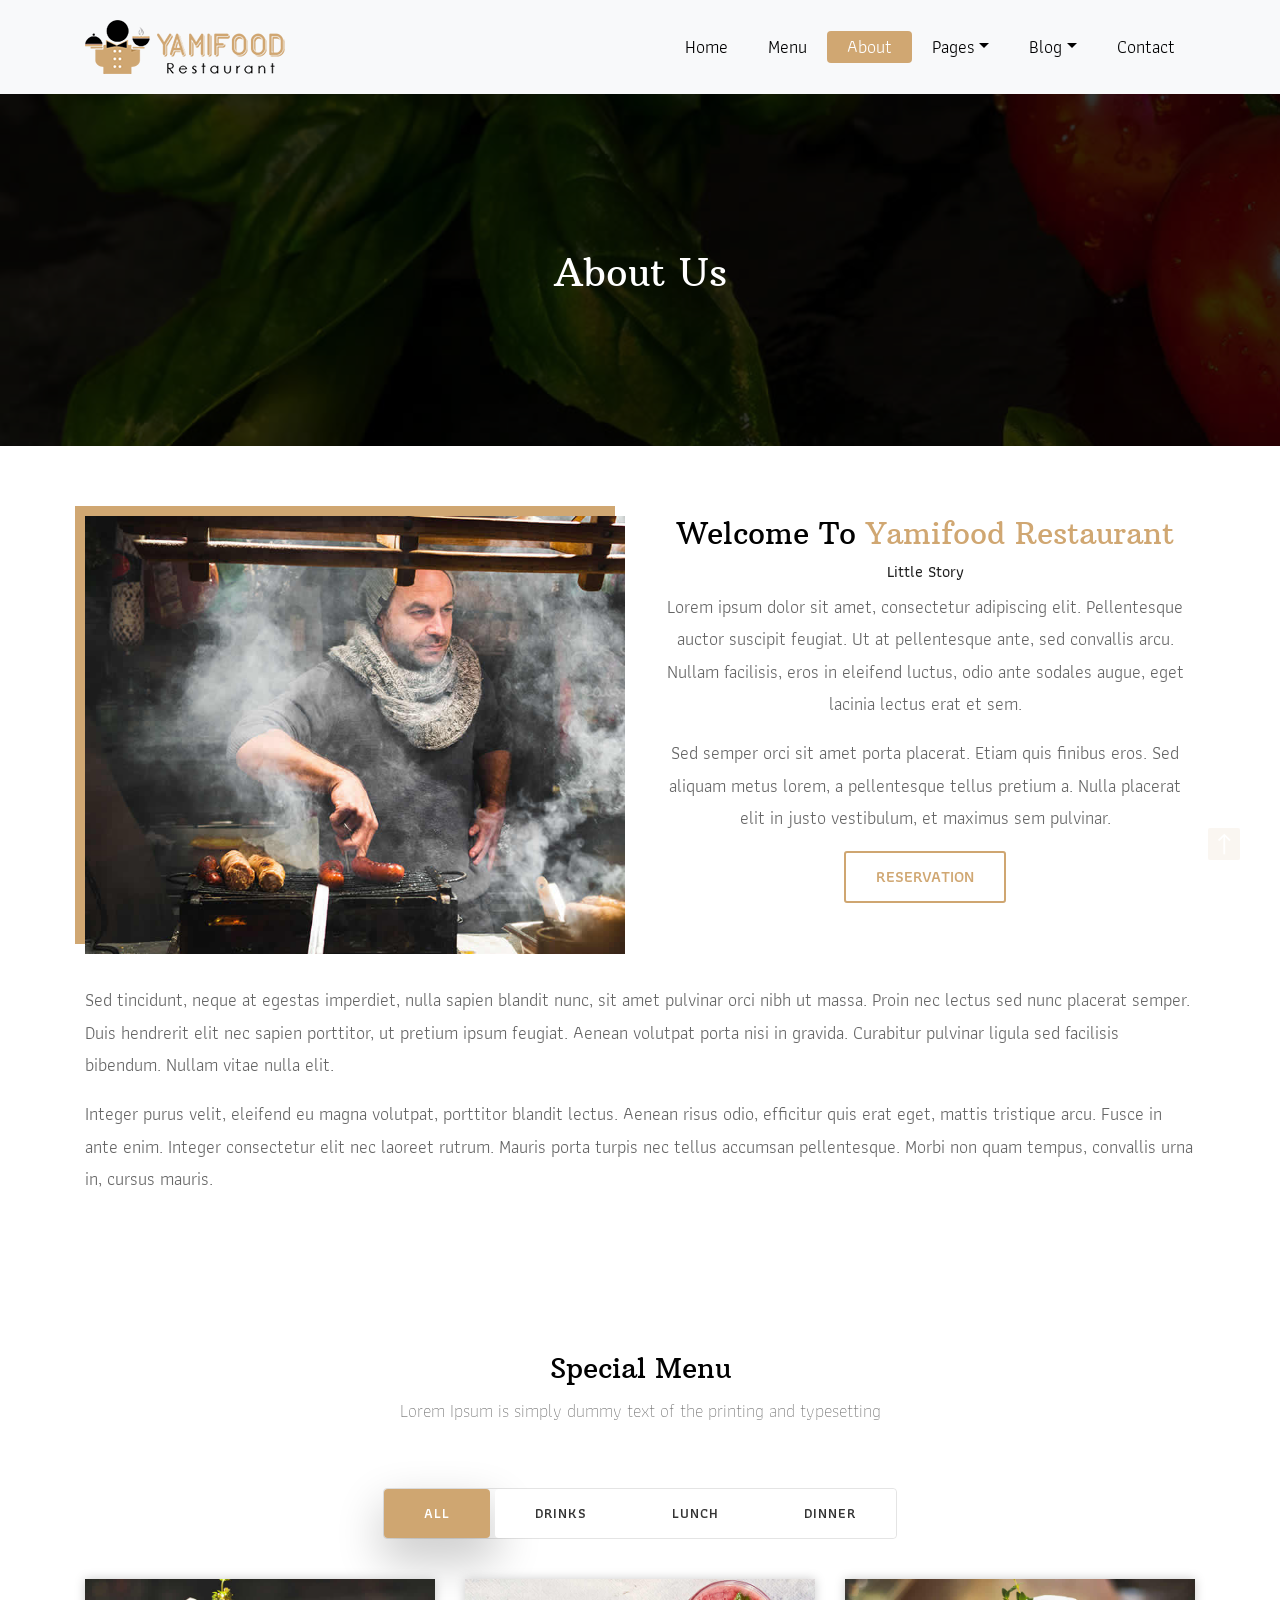
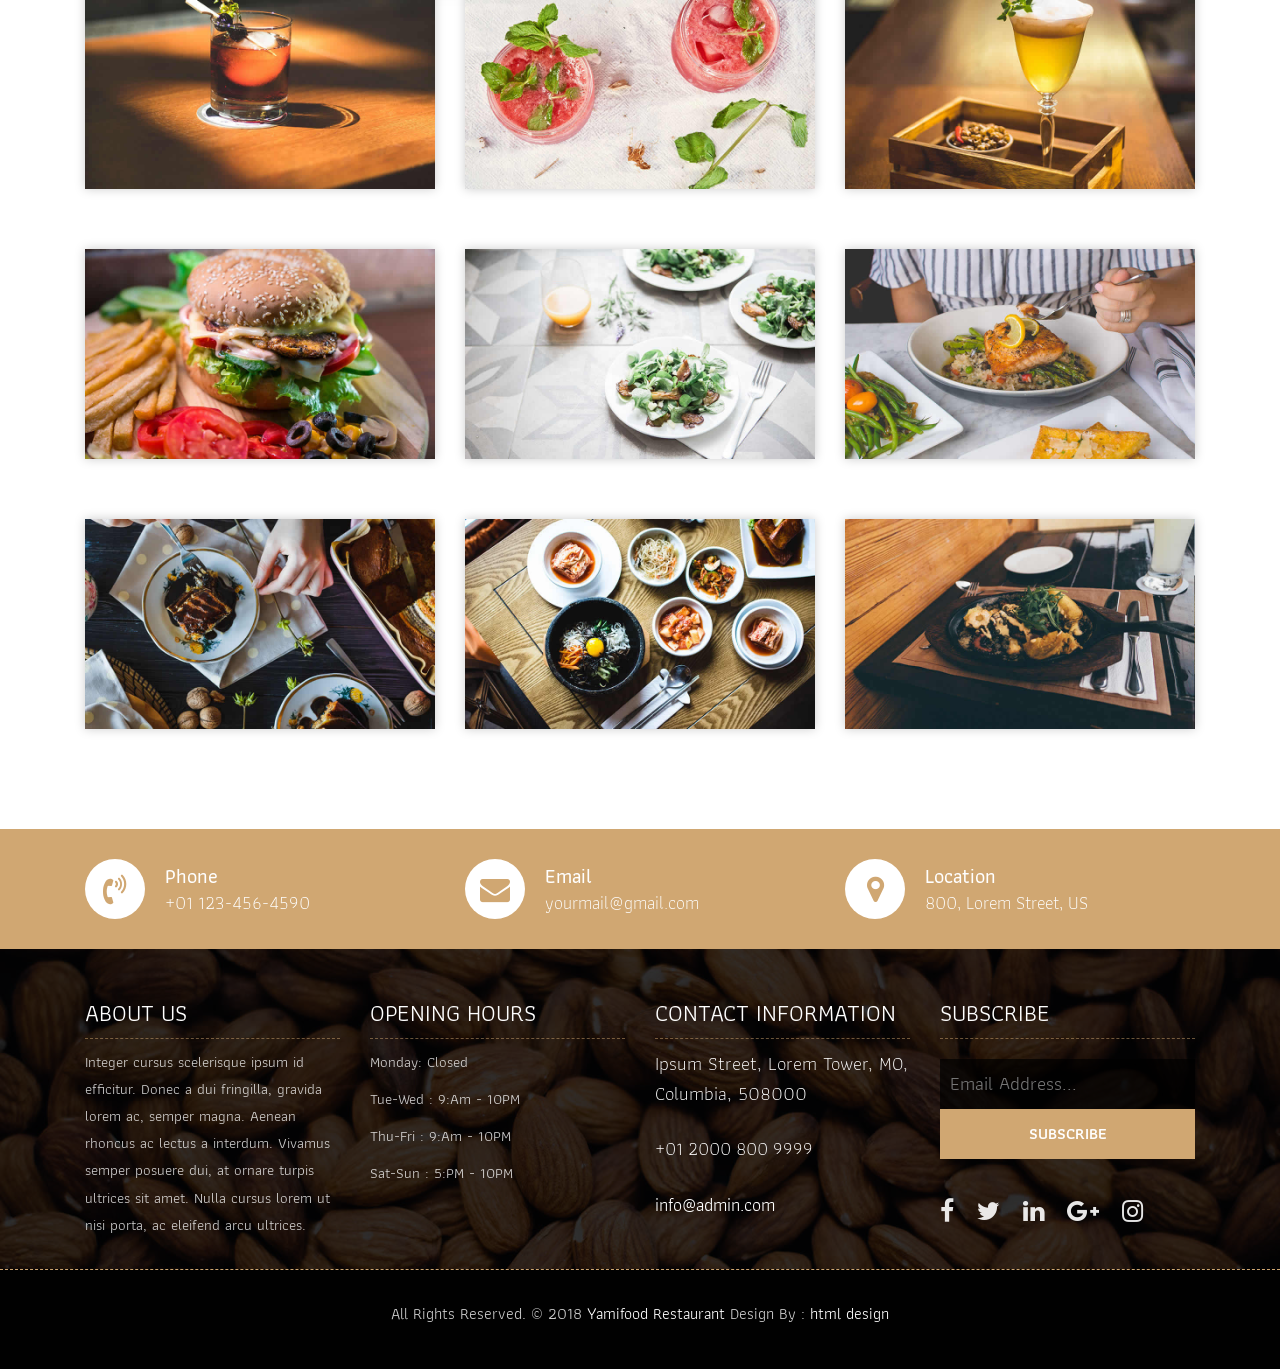
==== about.html @ eaf652ba "first commit" ====
<!DOCTYPE html>
<html lang="en"><!-- Basic -->
<head>
	<meta charset="utf-8">
    <meta http-equiv="X-UA-Compatible" content="IE=edge">   
   
    <!-- Mobile Metas -->
    <meta name="viewport" content="width=device-width, initial-scale=1">
 
     <!-- Site Metas -->
    <title>Yamifood Restaurant - Responsive HTML5 Template</title>  
    <meta name="keywords" content="">
    <meta name="description" content="">
    <meta name="author" content="">

    <!-- Site Icons -->
    <link rel="shortcut icon" href="images/favicon.ico" type="image/x-icon">
    <link rel="apple-touch-icon" href="images/apple-touch-icon.png">

    <!-- Bootstrap CSS -->
    <link rel="stylesheet" href="css/bootstrap.min.css">    
	<!-- Site CSS -->
    <link rel="stylesheet" href="css/style.css">    
    <!-- Responsive CSS -->
    <link rel="stylesheet" href="css/responsive.css">
    <!-- Custom CSS -->
    <link rel="stylesheet" href="css/custom.css">

    <!--[if lt IE 9]>
      <script src="https://oss.maxcdn.com/libs/html5shiv/3.7.0/html5shiv.js"></script>
      <script src="https://oss.maxcdn.com/libs/respond.js/1.4.2/respond.min.js"></script>
    <![endif]-->

</head>

<body>
	<!-- Start header -->
	<header class="top-navbar">
		<nav class="navbar navbar-expand-lg navbar-light bg-light">
			<div class="container">
				<a class="navbar-brand" href="index.html">
					<img src="images/logo.png" alt="" />
				</a>
				<button class="navbar-toggler" type="button" data-toggle="collapse" data-target="#navbars-rs-food" aria-controls="navbars-rs-food" aria-expanded="false" aria-label="Toggle navigation">
				  <span class="navbar-toggler-icon"></span>
				</button>
				<div class="collapse navbar-collapse" id="navbars-rs-food">
					<ul class="navbar-nav ml-auto">
						<li class="nav-item"><a class="nav-link" href="index.html">Home</a></li>
						<li class="nav-item"><a class="nav-link" href="menu.html">Menu</a></li>
						<li class="nav-item active"><a class="nav-link" href="about.html">About</a></li>
						<li class="nav-item dropdown">
							<a class="nav-link dropdown-toggle" href="#" id="dropdown-a" data-toggle="dropdown">Pages</a>
							<div class="dropdown-menu" aria-labelledby="dropdown-a">
								<a class="dropdown-item" href="reservation.html">Reservation</a>
								<a class="dropdown-item" href="stuff.html">Stuff</a>
								<a class="dropdown-item" href="gallery.html">Gallery</a>
							</div>
						</li>
						<li class="nav-item dropdown">
							<a class="nav-link dropdown-toggle" href="#" id="dropdown-a" data-toggle="dropdown">Blog</a>
							<div class="dropdown-menu" aria-labelledby="dropdown-a">
								<a class="dropdown-item" href="blog.html">blog</a>
								<a class="dropdown-item" href="blog-details.html">blog Single</a>
							</div>
						</li>
						<li class="nav-item"><a class="nav-link" href="contact.html">Contact</a></li>
					</ul>
				</div>
			</div>
		</nav>
	</header>
	<!-- End header -->
	
	<!-- Start header -->
	<div class="all-page-title page-breadcrumb">
		<div class="container text-center">
			<div class="row">
				<div class="col-lg-12">
					<h1>About Us</h1>
				</div>
			</div>
		</div>
	</div>
	<!-- End header -->
	
	<!-- Start About -->
	<div class="about-section-box">
		<div class="container">
			<div class="row">
				<div class="col-lg-6 col-md-6">
					<img src="images/about-img.jpg" alt="" class="img-fluid">
				</div>
				<div class="col-lg-6 col-md-6 text-center">
					<div class="inner-column">
						<h1>Welcome To <span>Yamifood Restaurant</span></h1>
						<h4>Little Story</h4>
						<p>Lorem ipsum dolor sit amet, consectetur adipiscing elit. Pellentesque auctor suscipit feugiat. Ut at pellentesque ante, sed convallis arcu. Nullam facilisis, eros in eleifend luctus, odio ante sodales augue, eget lacinia lectus erat et sem. </p>
						<p>Sed semper orci sit amet porta placerat. Etiam quis finibus eros. Sed aliquam metus lorem, a pellentesque tellus pretium a. Nulla placerat elit in justo vestibulum, et maximus sem pulvinar.</p>
						<a class="btn btn-lg btn-circle btn-outline-new-white" href="#">Reservation</a>
					</div>
				</div>
				<div class="col-md-12">
					<div class="inner-pt">
						<p>Sed tincidunt, neque at egestas imperdiet, nulla sapien blandit nunc, sit amet pulvinar orci nibh ut massa. Proin nec lectus sed nunc placerat semper. Duis hendrerit elit nec sapien porttitor, ut pretium ipsum feugiat. Aenean volutpat porta nisi in gravida. Curabitur pulvinar ligula sed facilisis bibendum. Nullam vitae nulla elit. </p>
						<p>Integer purus velit, eleifend eu magna volutpat, porttitor blandit lectus. Aenean risus odio, efficitur quis erat eget, mattis tristique arcu. Fusce in ante enim. Integer consectetur elit nec laoreet rutrum. Mauris porta turpis nec tellus accumsan pellentesque. Morbi non quam tempus, convallis urna in, cursus mauris. </p>
					</div>
				</div>
			</div>
		</div>
	</div>
	<!-- End About -->
	
	<!-- Start Menu -->
	<div class="menu-box">
		<div class="container">
			<div class="row">
				<div class="col-lg-12">
					<div class="heading-title text-center">
						<h2>Special Menu</h2>
						<p>Lorem Ipsum is simply dummy text of the printing and typesetting</p>
					</div>
				</div>
			</div>
			<div class="row">
				<div class="col-lg-12">
					<div class="special-menu text-center">
						<div class="button-group filter-button-group">
							<button class="active" data-filter="*">All</button>
							<button data-filter=".drinks">Drinks</button>
							<button data-filter=".lunch">Lunch</button>
							<button data-filter=".dinner">Dinner</button>
						</div>
					</div>
				</div>
			</div>
				
			<div class="row special-list">
				<div class="col-lg-4 col-md-6 special-grid drinks">
					<div class="gallery-single fix">
						<img src="images/img-01.jpg" class="img-fluid" alt="Image">
						<div class="why-text">
							<h4>Special Drinks 1</h4>
							<p>Sed id magna vitae eros sagittis euismod.</p>
							<h5> $7.79</h5>
						</div>
					</div>
				</div>
				
				<div class="col-lg-4 col-md-6 special-grid drinks">
					<div class="gallery-single fix">
						<img src="images/img-02.jpg" class="img-fluid" alt="Image">
						<div class="why-text">
							<h4>Special Drinks 2</h4>
							<p>Sed id magna vitae eros sagittis euismod.</p>
							<h5> $9.79</h5>
						</div>
					</div>
				</div>
				
				<div class="col-lg-4 col-md-6 special-grid drinks">
					<div class="gallery-single fix">
						<img src="images/img-03.jpg" class="img-fluid" alt="Image">
						<div class="why-text">
							<h4>Special Drinks 3</h4>
							<p>Sed id magna vitae eros sagittis euismod.</p>
							<h5> $10.79</h5>
						</div>
					</div>
				</div>
				
				<div class="col-lg-4 col-md-6 special-grid lunch">
					<div class="gallery-single fix">
						<img src="images/img-04.jpg" class="img-fluid" alt="Image">
						<div class="why-text">
							<h4>Special Lunch 1</h4>
							<p>Sed id magna vitae eros sagittis euismod.</p>
							<h5> $15.79</h5>
						</div>
					</div>
				</div>
				
				<div class="col-lg-4 col-md-6 special-grid lunch">
					<div class="gallery-single fix">
						<img src="images/img-05.jpg" class="img-fluid" alt="Image">
						<div class="why-text">
							<h4>Special Lunch 2</h4>
							<p>Sed id magna vitae eros sagittis euismod.</p>
							<h5> $18.79</h5>
						</div>
					</div>
				</div>
				
				<div class="col-lg-4 col-md-6 special-grid lunch">
					<div class="gallery-single fix">
						<img src="images/img-06.jpg" class="img-fluid" alt="Image">
						<div class="why-text">
							<h4>Special Lunch 3</h4>
							<p>Sed id magna vitae eros sagittis euismod.</p>
							<h5> $20.79</h5>
						</div>
					</div>
				</div>
				
				<div class="col-lg-4 col-md-6 special-grid dinner">
					<div class="gallery-single fix">
						<img src="images/img-07.jpg" class="img-fluid" alt="Image">
						<div class="why-text">
							<h4>Special Dinner 1</h4>
							<p>Sed id magna vitae eros sagittis euismod.</p>
							<h5> $25.79</h5>
						</div>
					</div>
				</div>
				
				<div class="col-lg-4 col-md-6 special-grid dinner">
					<div class="gallery-single fix">
						<img src="images/img-08.jpg" class="img-fluid" alt="Image">
						<div class="why-text">
							<h4>Special Dinner 2</h4>
							<p>Sed id magna vitae eros sagittis euismod.</p>
							<h5> $22.79</h5>
						</div>
					</div>
				</div>
				
				<div class="col-lg-4 col-md-6 special-grid dinner">
					<div class="gallery-single fix">
						<img src="images/img-09.jpg" class="img-fluid" alt="Image">
						<div class="why-text">
							<h4>Special Dinner 3</h4>
							<p>Sed id magna vitae eros sagittis euismod.</p>
							<h5> $24.79</h5>
						</div>
					</div>
				</div>
				
			</div>
		</div>
	</div>
	<!-- End Menu -->
	
	<!-- Start Contact info -->
	<div class="contact-imfo-box">
		<div class="container">
			<div class="row">
				<div class="col-md-4">
					<i class="fa fa-volume-control-phone"></i>
					<div class="overflow-hidden">
						<h4>Phone</h4>
						<p class="lead">
							+01 123-456-4590
						</p>
					</div>
				</div>
				<div class="col-md-4">
					<i class="fa fa-envelope"></i>
					<div class="overflow-hidden">
						<h4>Email</h4>
						<p class="lead">
							yourmail@gmail.com
						</p>
					</div>
				</div>
				<div class="col-md-4">
					<i class="fa fa-map-marker"></i>
					<div class="overflow-hidden">
						<h4>Location</h4>
						<p class="lead">
							800, Lorem Street, US
						</p>
					</div>
				</div>
			</div>
		</div>
	</div>
	<!-- End Contact info -->
	
	<!-- Start Footer -->
	<footer class="footer-area bg-f">
		<div class="container">
			<div class="row">
				<div class="col-lg-3 col-md-6">
					<h3>About Us</h3>
					<p>Integer cursus scelerisque ipsum id efficitur. Donec a dui fringilla, gravida lorem ac, semper magna. Aenean rhoncus ac lectus a interdum. Vivamus semper posuere dui, at ornare turpis ultrices sit amet. Nulla cursus lorem ut nisi porta, ac eleifend arcu ultrices.</p>
				</div>
				<div class="col-lg-3 col-md-6">
					<h3>Opening hours</h3>
					<p><span class="text-color">Monday: </span>Closed</p>
					<p><span class="text-color">Tue-Wed :</span> 9:Am - 10PM</p>
					<p><span class="text-color">Thu-Fri :</span> 9:Am - 10PM</p>
					<p><span class="text-color">Sat-Sun :</span> 5:PM - 10PM</p>
				</div>
				<div class="col-lg-3 col-md-6">
					<h3>Contact information</h3>
					<p class="lead">Ipsum Street, Lorem Tower, MO, Columbia, 508000</p>
					<p class="lead"><a href="#">+01 2000 800 9999</a></p>
					<p><a href="#"> info@admin.com</a></p>
				</div>
				<div class="col-lg-3 col-md-6">
					<h3>Subscribe</h3>
					<div class="subscribe_form">
						<form class="subscribe_form">
							<input name="EMAIL" id="subs-email" class="form_input" placeholder="Email Address..." type="email">
							<button type="submit" class="submit">SUBSCRIBE</button>
							<div class="clearfix"></div>
						</form>
					</div>
					<ul class="list-inline f-social">
						<li class="list-inline-item"><a href="#"><i class="fa fa-facebook" aria-hidden="true"></i></a></li>
						<li class="list-inline-item"><a href="#"><i class="fa fa-twitter" aria-hidden="true"></i></a></li>
						<li class="list-inline-item"><a href="#"><i class="fa fa-linkedin" aria-hidden="true"></i></a></li>
						<li class="list-inline-item"><a href="#"><i class="fa fa-google-plus" aria-hidden="true"></i></a></li>
						<li class="list-inline-item"><a href="#"><i class="fa fa-instagram" aria-hidden="true"></i></a></li>
					</ul>
				</div>
			</div>
		</div>
		
		<div class="copyright">
			<div class="container">
				<div class="row">
					<div class="col-lg-12">
						<p class="company-name">All Rights Reserved. &copy; 2018 <a href="#">Yamifood Restaurant</a> Design By : 
					<a href="https://html.design/">html design</a></p>
					</div>
				</div>
			</div>
		</div>
		
	</footer>
	<!-- End Footer -->
	
	<a href="#" id="back-to-top" title="Back to top" style="display: none;">&uarr;</a>

	<!-- ALL JS FILES -->
	<script src="js/jquery-3.2.1.min.js"></script>
	<script src="js/popper.min.js"></script>
	<script src="js/bootstrap.min.js"></script>
    <!-- ALL PLUGINS -->
	<script src="js/jquery.superslides.min.js"></script>
	<script src="js/images-loded.min.js"></script>
	<script src="js/isotope.min.js"></script>
	<script src="js/baguetteBox.min.js"></script>
	<script src="js/form-validator.min.js"></script>
    <script src="js/contact-form-script.js"></script>
    <script src="js/custom.js"></script>
</body>
</html>
---- css/style.css ----
/*------------------------------------------------------------------
    IMPORT FONTS
-------------------------------------------------------------------*/

@import url('https://fonts.googleapis.com/css?family=Arbutus+Slab');
@import url('https://fonts.googleapis.com/css?family=Athiti:400,500,600');

/*------------------------------------------------------------------
    IMPORT FILES
-------------------------------------------------------------------*/

@import url(animate.css);
@import url(font-awesome.min.css);
@import url(superslides.css);
@import url(baguetteBox.min.css);

/*------------------------------------------------------------------
    SKELETON
-------------------------------------------------------------------*/

body {
    color: #666666;
    font-size: 15px;
    font-family: 'Athiti', sans-serif;
    line-height: 1.80857;
}


a {
    color: #1f1f1f;
    text-decoration: none !important;
    outline: none !important;
    -webkit-transition: all .3s ease-in-out;
    -moz-transition: all .3s ease-in-out;
    -ms-transition: all .3s ease-in-out;
    -o-transition: all .3s ease-in-out;
    transition: all .3s ease-in-out;
}

h1,
h2,
h3,
h4,
h5,
h6 {
    letter-spacing: 0;
    font-weight: normal;
    position: relative;
    padding: 0 0 10px 0;
    font-weight: normal;
    line-height: 120% !important;
    color: #1f1f1f;
    margin: 0
}

h1 {
    font-size: 24px
}

h2 {
    font-size: 22px
}

h3 {
    font-size: 18px
}

h4 {
    font-size: 16px
}

h5 {
    font-size: 14px
}

h6 {
    font-size: 13px
}

h1 a,
h2 a,
h3 a,
h4 a,
h5 a,
h6 a {
    color: #212121;
    text-decoration: none!important;
    opacity: 1
}

h1 a:hover,
h2 a:hover,
h3 a:hover,
h4 a:hover,
h5 a:hover,
h6 a:hover {
    opacity: .8
}

a {
    color: #1f1f1f;
    text-decoration: none;
    outline: none;
}

a,
.btn {
    text-decoration: none !important;
    outline: none !important;
    -webkit-transition: all .3s ease-in-out;
    -moz-transition: all .3s ease-in-out;
    -ms-transition: all .3s ease-in-out;
    -o-transition: all .3s ease-in-out;
    transition: all .3s ease-in-out;
}

.btn-custom {
    margin-top: 20px;
    background-color: transparent !important;
    border: 2px solid #ddd;
    padding: 12px 40px;
    font-size: 16px;
}

.lead {
    font-size: 18px;
    line-height: 30px;
    color: #767676;
    margin: 0;
    padding: 0;
}

blockquote {
    margin: 20px 0 20px;
    padding: 30px;
}

ul, li, ol{
	list-style: none;
	margin: 0px;
	padding: 0px;
}
button:focus{
	outline: none;
}

.form-control::-moz-placeholder {
    color: #2a2a2a;
    opacity: 1;
}

/*------------------------------------------------------------------
    LOADER 
-------------------------------------------------------------------*/


/*------------------------------------------------------------------
    HEADER
-------------------------------------------------------------------*/
.top-navbar{
	position: relative;
	z-index: 10;
}

.top-navbar .navbar{
	padding: 15px 0px;
	position: fixed;
	width: 100%;
	transition: height .3s ease-out, background .3s ease-out, box-shadow .3s ease-out;
	-webkit-transform: translate3d(0, 0, 0);
	transform: translate3d(0, 0, 0);
	z-index: 100;
}

.top-navbar .navbar-light .navbar-nav .nav-link{
	color: #010101;
	font-size: 18px;
	padding: 0px 20px;
	border-radius: 4px;
}

.top-navbar .navbar-light .navbar-nav .nav-item .nav-link:hover{
	background: #d0a772;
	color: #ffffff;
}
.top-navbar .navbar-light .navbar-nav .nav-item.active .nav-link{
	background: #d0a772;
	color: #ffffff;
	border-radius: 4px;
}

.navbar-expand-lg .navbar-nav .dropdown-menu{
	border: none;
	 box-shadow: 2px 5px 6px rgba(0,0,0,0.5);
}

.navbar-expand-lg .navbar-nav .dropdown-menu a.dropdown-item:hover{
	background: #d0a772;
	color: #ffffff;
}
.navbar-light .navbar-toggler:hover{
	background: #cfa671;
}

/*------------------------------------------------------------------
    Slider
-------------------------------------------------------------------*/

.cover-slides{
	height: 100vh;
}
.slides-navigation a {
	background: #cfa671;
    position: absolute;
    height: 70px;
    width: 70px;
    top: 50%;
    font-size: 20px;
    display: block;
    color: #fff;
	line-height: 80px;
	text-align: center;
    transition: all .3s ease-in-out;
}
.slides-navigation a i{
	font-size: 40px;
}
.slides-navigation a:hover {
	background: #010101;
}
.cover-slides .container{
	height: 100%;
	position: relative;
	z-index: 2;
}
.cover-slides .container > .row {
	-webkit-box-align: center;
	-ms-flex-align: center;
	align-items: center;
}
.cover-slides .container > .row {
    height: 100%;
}

.btn{
	text-transform: uppercase;
	padding: 19px 36px;
}
.btn{
	display: inline-block;
	font-weight: 600;
	text-align: center;
	white-space: nowrap;
	vertical-align: middle;
	-webkit-user-select: none;
	-moz-user-select: none;
	-ms-user-select: none;
	user-select: none;
	border: 2px solid transparent;
	padding: 12px 30px;
	font-size: 16px;
	line-height: 1.5;
	border-radius: .1875rem;
	transition: color .15s ease-in-out, background-color .15s ease-in-out, border-color .15s ease-in-out, box-shadow .15s ease-in-out;
}
.btn-outline-new-white {
    color: #fff;
    background-color: transparent;
    background-image: none;
    border-color: #cfa671;
}
.btn-outline-new-white:hover {
    color: #ffffff;
    background-color: #cfa671;
    border-color: #cfa671;
}

.overlay-background {
    background: #333;
    position: absolute;
    height: 100%;
    width: 100%;
    left: 0;
    top: 0;
	opacity: 0.5;
}

.cover-slides h1{
	font-family: 'Arbutus Slab', serif;
	font-weight: 500;
	font-size: 64px;
	color: #fff;
}
.cover-slides p{
	font-size: 18px;
	color: #fff;
}
.slides-pagination a{
	border: 2px solid #ffffff;
}
.slides-pagination a.current{
	background: #cfa671;
	border: 2px solid #cfa671;
}

/*------------------------------------------------------------------
    About
-------------------------------------------------------------------*/

.about-section-box{
	padding: 70px 0px;
}
.about-section-box .img-fluid{
	box-shadow: -10px -10px 0px #d0a772;
}
.inner-column{}
.inner-column h1{
	font-family: 'Arbutus Slab', serif;
	font-size: 30px;
	color: #010101;
}
.inner-column h1 span{
	color: #d0a772;
}
.inner-column h4{
	font-size: 16px;
	font-weight: 500;
}
.inner-column p{
	font-size: 18px;
}
.inner-column .btn-outline-new-white{
	color: #d0a772;
}
.inner-column .btn-outline-new-white:hover{
	color: #ffffff;
}

/*------------------------------------------------------------------
    QT
-------------------------------------------------------------------*/


.qt-background{
	background: url(../images/qt-bg.jpg) no-repeat;
	background-size: cover;
	padding: 100px 0;
	background-attachment: fixed;
	background-position: center center;
	position: relative;
}
.qt-background p {
    font-size: 35px;
    font-weight: 300;
    line-height: 44px;
    color: #fff;
	font-family: 'Arbutus Slab', serif;
	margin-bottom: 20px;
}

.qt-background span {
    color: #fff;
    font-size: 20px;  
	font-weight: 500;	
}

/*------------------------------------------------------------------
    Menu
-------------------------------------------------------------------*/

.menu-box{
	padding: 70px 0px;
}

.heading-title{
	margin-bottom: 50px;
}
.heading-title h2{
	color: #010101;
	font-size: 28px;
	font-family: 'Arbutus Slab', serif;
}
.heading-title p{
	font-size: 18px;
	font-weight: 200;
	margin: 0px;
}

.filter-button-group {
    border: 1px solid #e4e4e4;
    border-radius: 4px;
    margin: 10px 15px;
    display: inline-block;
}

.filter-button-group button {
    color: #333;
    letter-spacing: 1px;
    text-transform: uppercase;
    font-weight: 600;
    font-size: 14px;
    cursor: pointer;
    background: #fff;
    padding: 12px 40px;
    border: none;
    border-radius: 4px;
}

.filter-button-group button.active {
    background: #cfa671;
    color: #fff;
    box-shadow: 2px 20px 45px 5px rgba(0,0,0,.2);
}

.gallery-single{
	margin: 30px 0px;
}

.gallery-single {
    position: relative;
    overflow: hidden;
    -webkit-box-shadow: 0 0 10px #ccc;
    box-shadow: 0 0 10px #ccc;
}

.why-text {
    position: absolute;
    left: 0;
    bottom: -100%;
    right: 0;
    height: 100%;
    background: rgba(207, 166, 113, 0.9);
    padding: 12px 12px;
    -webkit-transition: all .3s ease;
    transition: all .3s ease;
}
.why-text h4{
	color: #ffffff;
	font-size: 24px;
	font-weight: 500;
	font-family: 'Arbutus Slab', serif;
}
.why-text p{
	color: #ffffff;
	font-size: 18px;
	border-bottom: 1px dashed #010101;
	margin: 0px;
	padding-bottom: 15px;
	margin-top: 15px;
	margin-bottom: 15px;
}
.why-text h5{
	font-size: 28px;
	font-weight: 600;
	color: #ffffff;
}

.gallery-single:hover .why-text{
	bottom: 0px;
}


/*------------------------------------------------------------------
    Gallery
-------------------------------------------------------------------*/

.gallery-box{
	padding: 70px 0px;
}
.tz-gallery{
	margin-top: 30px;
}
.tz-gallery .lightbox img {
    width: 100%;
    margin-bottom: 30px;
    transition: 0.2s ease-in-out;
    box-shadow: 0 2px 3px rgba(0,0,0,0.2);
}
.tz-gallery .lightbox img:hover {
    transform: scale(1.05);
    box-shadow: 0 8px 15px rgba(0,0,0,0.3);
}

/*------------------------------------------------------------------
    Customer Reviews
-------------------------------------------------------------------*/

.customer-reviews-box{
	padding: 70px 0px;
}

.carousel-inner .carousel-item .img-box{
	width: 135px;
	height: 135px;
}
.carousel-control-prev{
	left: -100px;
}
.carousel-control-next{
	right: -100px;
}
.carousel-indicators{
	top: 320px;
}

.text-warning{
	color: #d0a772 !important;
	font-size: 24px;
}

@media (min-width: 320px) and (max-width: 640px) {
	.carousel-inner .carousel-item p{
		font-size: 14px;
	}
	.carousel-control-prev{
		left: -5px;
	}
	.carousel-control-next{
		right: -5px;
	}
 	.carousel-indicators{
		top: 400px;
	}
}

#reviews .carousel-control-prev{
	background: #d0a772;
	color: #ffffff;
	display: block;
	position: absolute;
	width: 8%;
	height: 50px;
	top: 50%;
	font-size: 28px;
	opacity: 1;
}
#reviews .carousel-control-prev:hover{
	background: #010101;
	color: #ffffff;
}

#reviews .carousel-control-next{
	background: #d0a772;
	color: #ffffff;
	display: block;
	position: absolute;
	width: 8%;
	height: 50px;
	top: 50%;
	font-size: 28px;
	opacity: 1;
}
#reviews .carousel-control-next:hover{
	background: #010101;
	color: #ffffff;
}


/*------------------------------------------------------------------
    Contact info
-------------------------------------------------------------------*/

.contact-imfo-box{
	background: #d0a772;
	padding: 30px 0;
}

.overflow-hidden {
    overflow: hidden;
}

.contact-imfo-box i{
	display: block;
	float: left;
	width: 60px;
	height: 60px;
	line-height: 60px;
	text-align: center;
	background: #fff;
	color: #d0a772;
	font-size: 30px;
	-webkit-border-radius: 50%;
	-moz-border-radius: 50%;
	-ms-border-radius: 50%;
	border-radius: 50%;
	margin-right: 20px;
}
.contact-imfo-box h4 {
    margin: 0px;
    margin-top: 5px;
	color: #ffffff;
	font-size: 20px;
	padding: 0px;
	font-weight: 500;
	line-height: 24px;
}
.contact-imfo-box p {
    margin: 0px;
	color: #ffffff;
	font-weight: 300;
}

/*------------------------------------------------------------------
    Footer
-------------------------------------------------------------------*/

.footer-area{
	padding-top: 50px;
	padding-bottom: 0px;
}
.bg-f{
	background-image: url("../images/footer-bg.jpg");
	background-attachment: scroll;
	background-clip: initial;
	background-color: rgba(0, 0, 0, 0);
	background-origin: initial;
	background-position: center center;
	background-repeat: no-repeat;
	background-size: cover;
	position: relative;
}
.bg-f::before {
    background: #010101;
    content: "";
    height: 100%;
    left: 0;
    position: absolute;
    top: 0;
    width: 100%;
    z-index: 1;
	opacity: 0.8;
}

.footer-area .container{
	position: relative;
	z-index: 1;
}
.footer-area h3{
	color: #ffffff;
	text-transform: uppercase;
	font-size: 24px;
	border-bottom: 1px dashed rgba(207, 166, 113, 0.5);
	margin-bottom: 10px;
}
.footer-area p{
	font-size: 15px;
	color: rgba(255, 255, 255, 0.8);
	margin: 0;
	padding-bottom: 10px;
}

.footer-area p.lead{
	font-size: 19px;
	color: #ffffff;
	margin-bottom: 15px;
}
.footer-area p.lead a{
	color: #ffffff;
	margin-bottom: 15px;
}
.footer-area p.lead a:hover{
	color: #d0a772;
}
.footer-area p a{
	font-size: 18px;
	color: #ffffff;
}
.footer-area p a:hover{
	color: #d0a772;
}

.subscribe_form {
    display: block;
    text-align: center;
    padding: 5px 0;
}

.subscribe_form .form_input {
    display: block;
    background-color: rgba(0,0,0,0.7);
    color: #fff;
    border: none;
    font-size: 19px;
    line-height: 50px;
    padding: 0 10px;
    float: left;
    width: 100%;
    transition: all 0.5s ease-in-out;
}

.subscribe_form .submit {
    background-color: #d0a772;
    color: #fff;
    font-size: 16px;
    font-weight: 600;
    line-height: 50px;
    display: inline-block;
    padding: 0 10px;
    float: left;
    width: 100%;
	border: none;
	cursor: pointer;
    transition: all 0.5s ease-in-out;
}
.subscribe_form .submit:hover{
	background: #010101;
}

.f-social {
    padding-bottom: 10px;
    margin: 0px;
    margin-top: 20px;
}
.f-social li a {
    font-size: 25px;
    color: rgba(255, 255, 255, 0.9);
	margin-right: 10px;
}

.copyright{
	margin-top: 20px;
	position: relative;
	display: block;
	background-color: #010101;
	border-top: 1px dashed rgba(207, 166, 113);
	padding: 30px 0;
	z-index: 1;
}

.copyright .company-name{
	font-size: 16px;
	text-align: center;
}
.copyright .company-name a{
	font-size: 16px;
}

/*------------------------------------------------------------------
    All Pages
-------------------------------------------------------------------*/

.page-breadcrumb {
    padding: 250px 0 150px;
    background: url(../images/all-bg.jpg) no-repeat;
    background-attachment: fixed;
    background-size: cover;
    background-position: 0 0;
    position: relative;
}
.all-page-title .container{
	position: relative;
	z-index: 2;
}
.all-page-title::before{
	background: #010101;
	content: "";
	height: 100%;
	left: 0;
	position: absolute;
	top: 0;
	width: 100%;
	z-index: 1;
	opacity: 0.8;	
}
.all-page-title h1{
	font-size: 38px;
	color: #ffffff;
	font-family: 'Arbutus Slab', serif;
	padding: 0px;
}

.inner-pt{
	margin-top: 30px;
}
.inner-pt p{
	font-size: 18px;
}

.stuff-box{
	padding: 70px 0px;
}

.our-team{
    border: 2px solid #d0a772;
    border-radius: 0px;
    text-align: center;
    margin: 10px;
    z-index: 1;
    position: relative;
}
.our-team:before,
.our-team:after{
    content: "";
    width: 100%;
    height: 104%;
    background: #d0a772;
    position: absolute;
    top: 50%;
    left: 0;
    z-index: -1;
    transform: translateY(-50%) scaleX(0.3);
    transition: all 0.3s ease 0s;
}
.our-team:after{
    width: 106%;
    left: 50%;
    transform: translate(-50%, -50%) scaleY(0.25);
}
.our-team:hover:before{ transform: translateY(-50%) scaleX(0.7); }
.our-team:hover:after{ transform: translate(-50%, -50%) scaleY(0.7); }
.our-team img{
    width: 100%;
    height: auto;
    border-radius: 0px;
    transition: all 0.3s ease 0s;
}
.our-team .team-content{
    width: 93%;
    padding: 25px 0 10px;
    background: #d0a772;
    position: absolute;
    bottom: 50px;
    left: 50%;
    opacity: 0;
    transform: translateX(-50%);
    transition: all 0.3s cubic-bezier(0.5, 0.2,0.1,0.9);
}
.our-team:hover .team-content{
    bottom: 10px;
    opacity: 1;
}
.our-team .title{
    font-size: 25px;
    font-weight: 600;
    color: #fff;
    letter-spacing: 1px;
    text-transform: capitalize;
    margin: 0;
}
.our-team .post{
    display: block;
    font-size: 16px;
    color: #fff;
    text-transform: uppercase;
    margin-bottom: 10px;
}
.our-team .social{
    padding: 0;
    margin: 0;
    list-style: none;
}
.our-team .social li{
    display: inline-block;
    margin: 0 5px;
}
.our-team .social li a{
    display: block;
    width: 35px;
    height: 35px;
    line-height: 35px;
    border-radius: 50%;
    background: #fff;
    font-size: 20px;
    color: #d0a772;
    transition: all 0.3s ease 0s;
}
.our-team .social li a:hover{
    background: #ffffff;
    box-shadow: 0 0 0 5px rgba(255,255,255,0.3);
    color: #d0a772;
}
@media only screen and (max-width: 990px){
    .our-team{ margin-bottom: 30px; }
}


.reservation-box{
	padding: 70px 0px;
}

.reservation-box h3{
	padding: 0px 15px;
	margin-bottom: 20px;
	font-weight: 600;
}

.help-block ul li{
	color: red;
}

.form-control[readonly]{
	background-color: #ffffff;
}

.form-control{
	border-radius: 0px;
	min-height: 50px;
}
.form-control:focus{
	border: 1px solid #d0a772;
	box-shadow: none;
}

.form-group .picker__input.picker__input--active{
	border-color: #d0a772;
}

.submit-button{
	margin-top: 20px;
}
.btn.btn-common{
	color: #d0a772;
	background-color: transparent;
	background-image: none;
	border-color: #cfa671;
}
.btn.btn-common:hover{
	color: #ffffff;
	background-color: #cfa671;
	border-color: #cfa671;
}
.blog-box{
	padding: 70px 0px;
}
.blog-box-inner{
	position: relative;
	margin-bottom: 30px;
}

.blog-box-inner .blog-img-box{
	position: relative;
	display: block;
}

.blog-box-inner .blog-detail{
	position: absolute;
	top: 0;
	background: #fff;
	padding: 30px 25px;
	border: 1px solid #ddd;
	transition-duration: .5s;
	height: 100%;
}

.blog-detail h4 {
    font-size: 18px;
    font-weight: 500;
    color: #222222;
}

.blog-detail ul li {
    display: inline-block;
    padding: 0px 5px;
}
.blog-detail ul li span{
	color: #d0a772;
	cursor: pointer;
}
.blog-detail ul li span:hover{
	color: #010101;
}

.blog-detail ul li:first-child {
    padding-left: 0px;
}

.blog-detail p {
    padding: 10px 0px 0 0;
	margin: 0px;
}

.blog-detail a{
	color: #d0a772;
	margin-top: 20px;
}

.blog-box-inner .blog-detail:hover{
	background: rgba(255, 255, 255, .9);
}

.blog-inner-box {
    position: relative;
    margin: 0px 10px;
    margin-bottom: 30px;
}
.side-blog-img {
    box-shadow: -15px -15px 0px 0px rgba(0,0,0,0.4);
    -webkit-transition: all 1s ease 0.01s;
    transition: all 1s ease 0.01s;
    position: relative;
}

.date-blog-up {
    position: absolute;
    right: 0px;
    top: 0px;
    background: #cfa671;
    font-size: 18px;
    color: #ffffff;
    padding: 5px 15px 5px 5px;
}
.inner-blog-detail {
    background: #ffffff;
    position: relative;
    padding: 30px 20px;
}

.inner-blog-detail h3 {
    font-size: 20px;
    font-weight: 500;
    padding-bottom: 15px;
}
.inner-blog-detail ul li {
    display: inline-block;
    padding: 0px 5px;
    color: #222222;
}
.inner-blog-detail ul li span {
    color: #cfa671;
}
.inner-blog-detail p {
    padding: 10px 0px;
}
.details-page blockquote {
    border-left: 5px solid #cfa671;
}
.details-page blockquote {
    padding: 20px;
}
blockquote {
    margin: 20px 0 20px;
    padding: 30px;
}
.blog-inner-details-line {
    margin: 20px 0px;
    clear: both;
    float: left;
    width: 100%;
}
.line-left-social h5 {
    font-size: 18px;
    font-weight: 600;
    padding-bottom: 15px;
}
.line-left-social ul li {
    display: inline-block;
    margin-bottom: 5px;
}
.line-right-social ul li {
    display: inline-block;
}
.line-right-social ul li a {
    display: block;
    padding: 5px;
    background: #f5f5f5;
    border-radius: 6px;
    font-weight: 500;
    width: 35px;
    height: 35px;
    text-align: center;
    line-height: 25px;
    font-size: 15px;
}
.line-left-social ul li a {
    display: block;
    padding: 5px 10px;
    background: #f5f5f5;
    border-radius: 6px;
    font-weight: 400;
    font-size: 12px;
}
.line-left-social ul li a:hover {
    background: #cfa671;
    color: #ffffff;
}
.line-right-social ul li a:hover {
    background: #cfa671;
    color: #ffffff;
}
.line-right-social h5 {
    font-size: 18px;
    font-weight: 600;
    padding-bottom: 15px;
}
.blog-comment-box {
    clear: both;
    margin: 20px 0px;
    float: left;
    width: 100%;
}
.blog-comment-box h3 {
    font-size: 18px;
    font-weight: 600;
    padding-bottom: 20px;
}
.comment-item {
    margin-bottom: 30px;
}
.comment-item-left {
    float: left;
    width: 90px;
    height: 90px;
}
.comment-item-left img {
    width: 100%;
    border-radius: 6px;
}
.comment-item-right {
    padding-left: 110px;
}
.comment-item-right a {
    font-size: 16px;
    font-weight: 500;
}
.des-l {
    display: inline-block;
    width: 100%;
}
.des-l p {
    font-size: 13px;
}
.comment-item-right a {
    font-size: 16px;
    font-weight: 500;
}
.right-btn-re {
    float: right;
    font-style: italic;
    text-align: right;
    font-size: 16px;
    padding: 5px 10px;
    background: #f5f5f5;
    border-radius: 6px;
}
.right-btn-re:hover {
    background: #cfa671;
    color: #ffffff !important;
}
.comment-respond-box {
    clear: both;
}
.blog-comment-box .children {
    margin-left: 70px;
}
.comment-item {
    margin-bottom: 30px;
}
.comment-item-right i {
    padding-right: 10px;
}

.comment-form-respond input {
    min-height: 38px;
    border: 1px solid #010101;
    border-radius: 0px;
    padding: 10px;
}
.comment-form-respond textarea {
    border: 1px solid #010101;
    border-radius: 0px;
    padding: 10px;
    min-height: 110px;
}

.btn-submit{
	color: #d0a772;
	background-color: transparent;
	background-image: none;
	border-color: #cfa671;
}
.btn-submit:hover{
	color: #ffffff;
	background-color: #cfa671;
	border-color: #cfa671;
}

.right-side-blog h3 {
    font-weight: 600;
    font-size: 18px;
    padding-bottom: 20px;
}
.blog-search-form {
    position: relative;
    border-bottom: 1px solid #010101;
    padding-bottom: 30px;
    margin-bottom: 20px;
}
.blog-search-form input {
    width: 100%;
    min-height: 40px;
    border: 1px solid rgba(0,0,0,0.3);
    padding: 5px 40px 5px 10px;
    font-size: 15px;
    color: #222222;
}
.blog-search-form .search-btn {
    position: absolute;
    right: 0px;
    background: none;
    border: none;
    font-size: 20px;
    min-height: 40px;
    padding: 0px 15px;
}

.right-side-blog h3 {
    font-weight: 500;
    font-size: 18px;
    padding-bottom: 20px;
}
.blog-categories {
    padding-bottom: 30px;
    margin-bottom: 20px;
}
.blog-categories ul li {
    line-height: 14px;
    padding: 10px 0px;
    border-top: 1px solid #f5f5f5;
}
.blog-categories ul li a {
    display: inline-block;
    text-transform: capitalize;
    width: 100%;
}
.blog-categories ul li a:hover{
	color: #cfa671;
}
.recent-box-blog {
    margin-bottom: 20px;
	display: inline-block;
}
.recent-img {
    float: left;
    position: relative;
}
.recent-img::before {
    position: absolute;
    content: '';
    z-index: 2;
    top: 0;
    left: 0;
    width: 100%;
    height: 100%;
    background-color: #cfa671;
    opacity: 0.4;
    transform: scale(0);
    -webkit-transform: scale(0);
    -moz-transform: scale(0);
    -ms-transform: scale(0);
    -o-transform: scale(0);
    transition: all 0.5s ease;
    -webkit-transition: all 0.5s ease;
    -moz-transition: all 0.5s ease;
    -o-transition: all 0.5s ease;
}
.recent-box-blog:hover .recent-img::before {
    transform: scale(1);
    -webkit-transform: scale(1);
    -moz-transform: scale(1);
    -ms-transform: scale(1);
    -o-transform: scale(1);
}
.recent-info {
    display: table-cell;
    vertical-align: top;
    padding-left: 15px;
}
.recent-info ul li {
    display: inline-block;
    font-size: 11px;
    padding: 0px;
    color: #222222;
}
.recent-info h4 {
    font-size: 14px;
    padding: 0px;
    margin: 11px 0px;
    font-weight: 500;
}
.blog-tag-box ul li {
    display: inline-block;
    margin-bottom: 3px;
}
.blog-tag-box ul li a {
    padding: 5px 15px;
    display: block;
    background: #f5f5f5;
    color: #222222;
    border-radius: 6px;
}
.blog-tag-box ul li a:hover {
    color: #ffffff;
    background: #cfa671;
}


.contact-box{
	padding: 70px 0px;
}

.map-full {
    width: 100%;
    height: 500px;
    border-radius: 0px;
    margin: 0px auto;
}

#back-to-top {
    position: fixed;
    bottom: 40px;
    right: 40px;
    z-index: 9999;
    width: 32px;
    height: 32px;
    text-align: center;
    line-height: 30px;
    background: #d0a772;
    color: #ffffff;
    cursor: pointer;
    border: 0;
    border-radius: 2px;
    text-decoration: none;
    transition: opacity 0.2s ease-out;
	font-size: 30px;
}
---- css/responsive.css ----
/* only small desktops */
/* tablets */
/* only small tablets */
@media only screen and (min-width: 992px) and (max-width: 1180px) {
	.footer-area h3{
		font-size: 18px;
	}
}
@media (min-width: 768px) and (max-width: 991px) {
	.navbar-light .navbar-brand{
		margin-left: 15px;
	}
	.navbar-light .navbar-toggler{
		margin-right: 15px;
		border-radius: 0px;
	}
	.navbar-expand-lg .navbar-nav .dropdown-menu{
		box-shadow: none;
	}
	.carousel-control-prev{
		left: -60px;
	}
	.carousel-control-next{
		right: -60px;
	}
	.why-text h4{
		font-size: 18px;
	}
	.why-text p{
		margin: 0px;
	}
}

/* mobile or only mobile */
@media (max-width: 767px) {
	.navbar-light .navbar-brand{
		margin-left: 15px;
	}
	.navbar-light .navbar-toggler{
		margin-right: 15px;
		border-radius: 0px;
	}
	.navbar-expand-lg .navbar-nav .dropdown-menu{
		box-shadow: none;
	}
	.cover-slides h1{
		font-size: 22px;
	}
	.cover-slides p {
		font-size: 14px;
	}
	.slides-navigation a{
		height: 42px;
		width: 38px;
		line-height: 33px;
	}
	.inner-column{
		margin-top: 15px;
	}
	.inner-column h1{
		font-size: 22px;
	}
	.filter-button-group{
		margin: 10px 0px;
	}
	
	.contact-imfo-box .col-md-4{
		margin-bottom: 15px;
	}
	.carousel-control-prev{
		left: 0px;
	}
	.carousel-control-next{
		right: 0px;
	}
	.blog-box-inner .blog-detail{
		overflow: hidden;
	}
	.blog-sidebar{
		margin-top: 50px;
	}
	
}
@media only screen and (min-width: 280px) and (max-width: 599px) {
	
	.why-text p{
		margin-bottom: 0px;
		margin-top: 0px;
	}
}
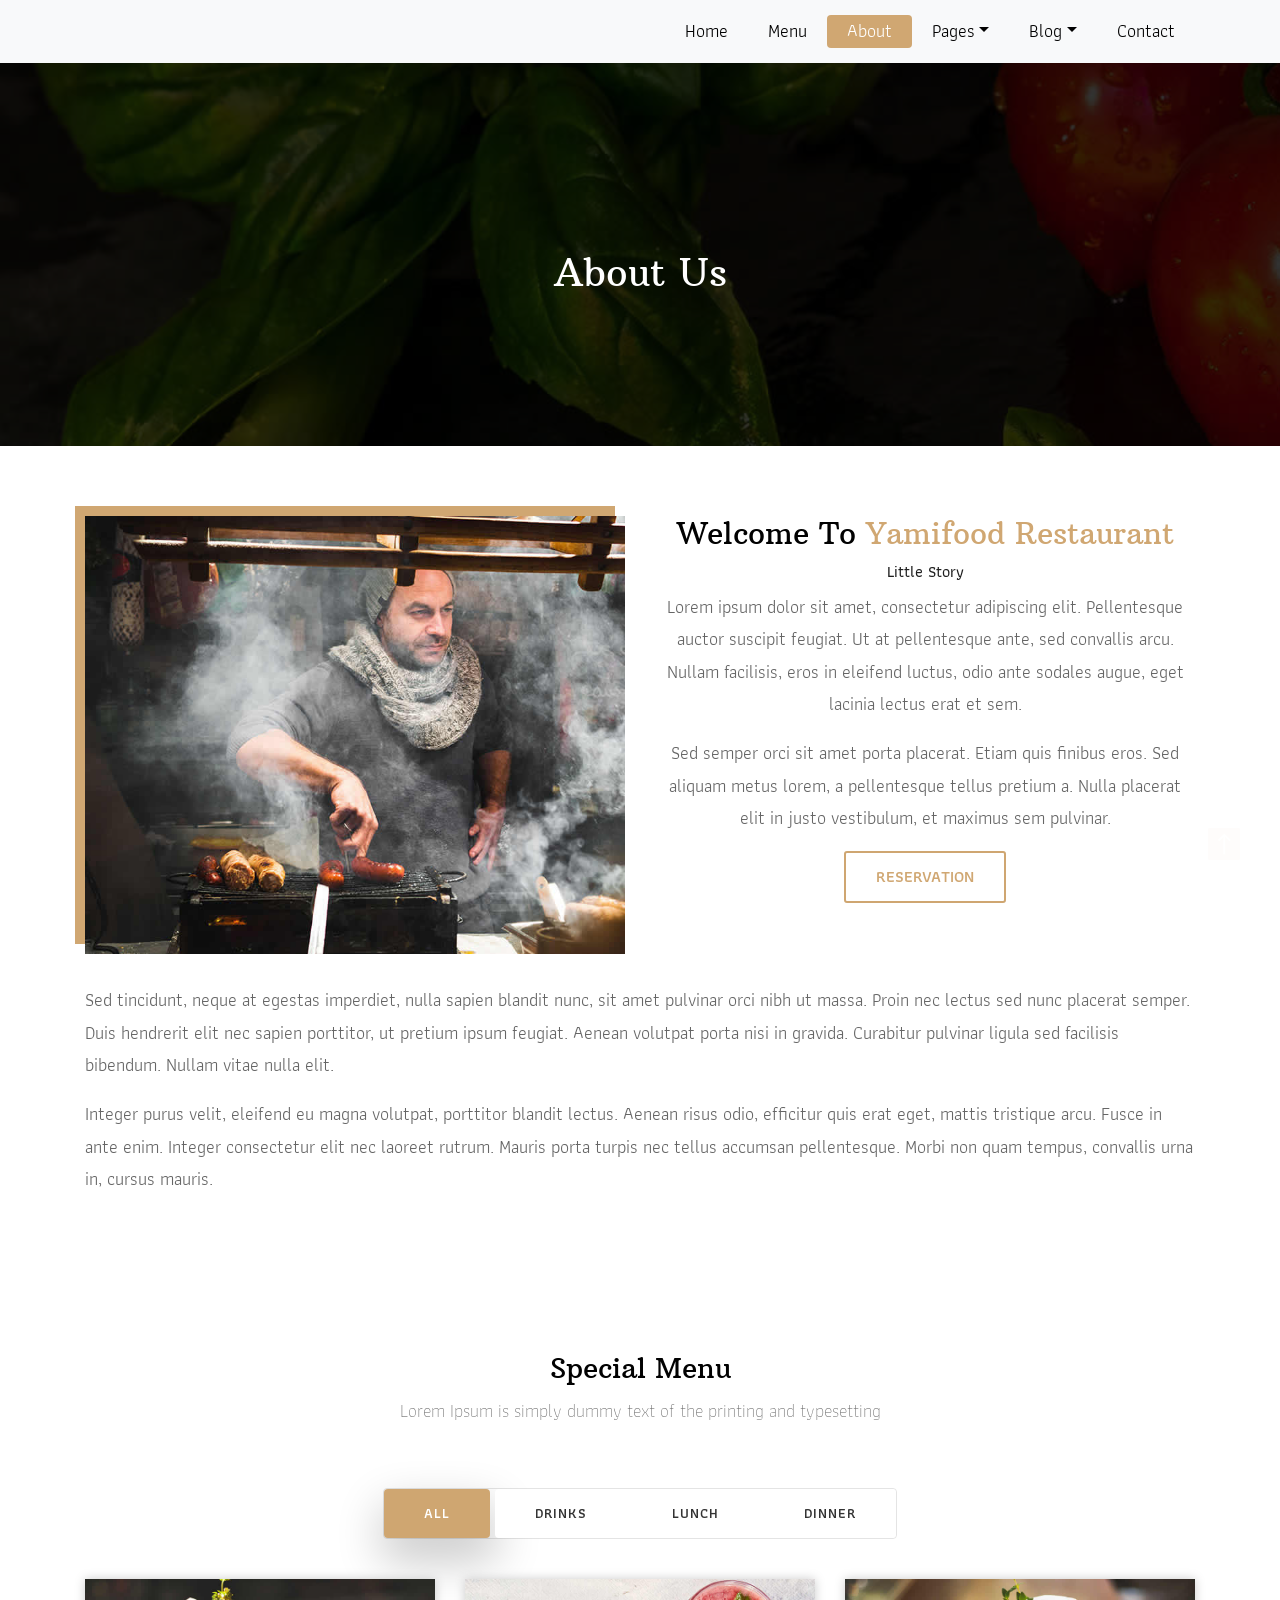
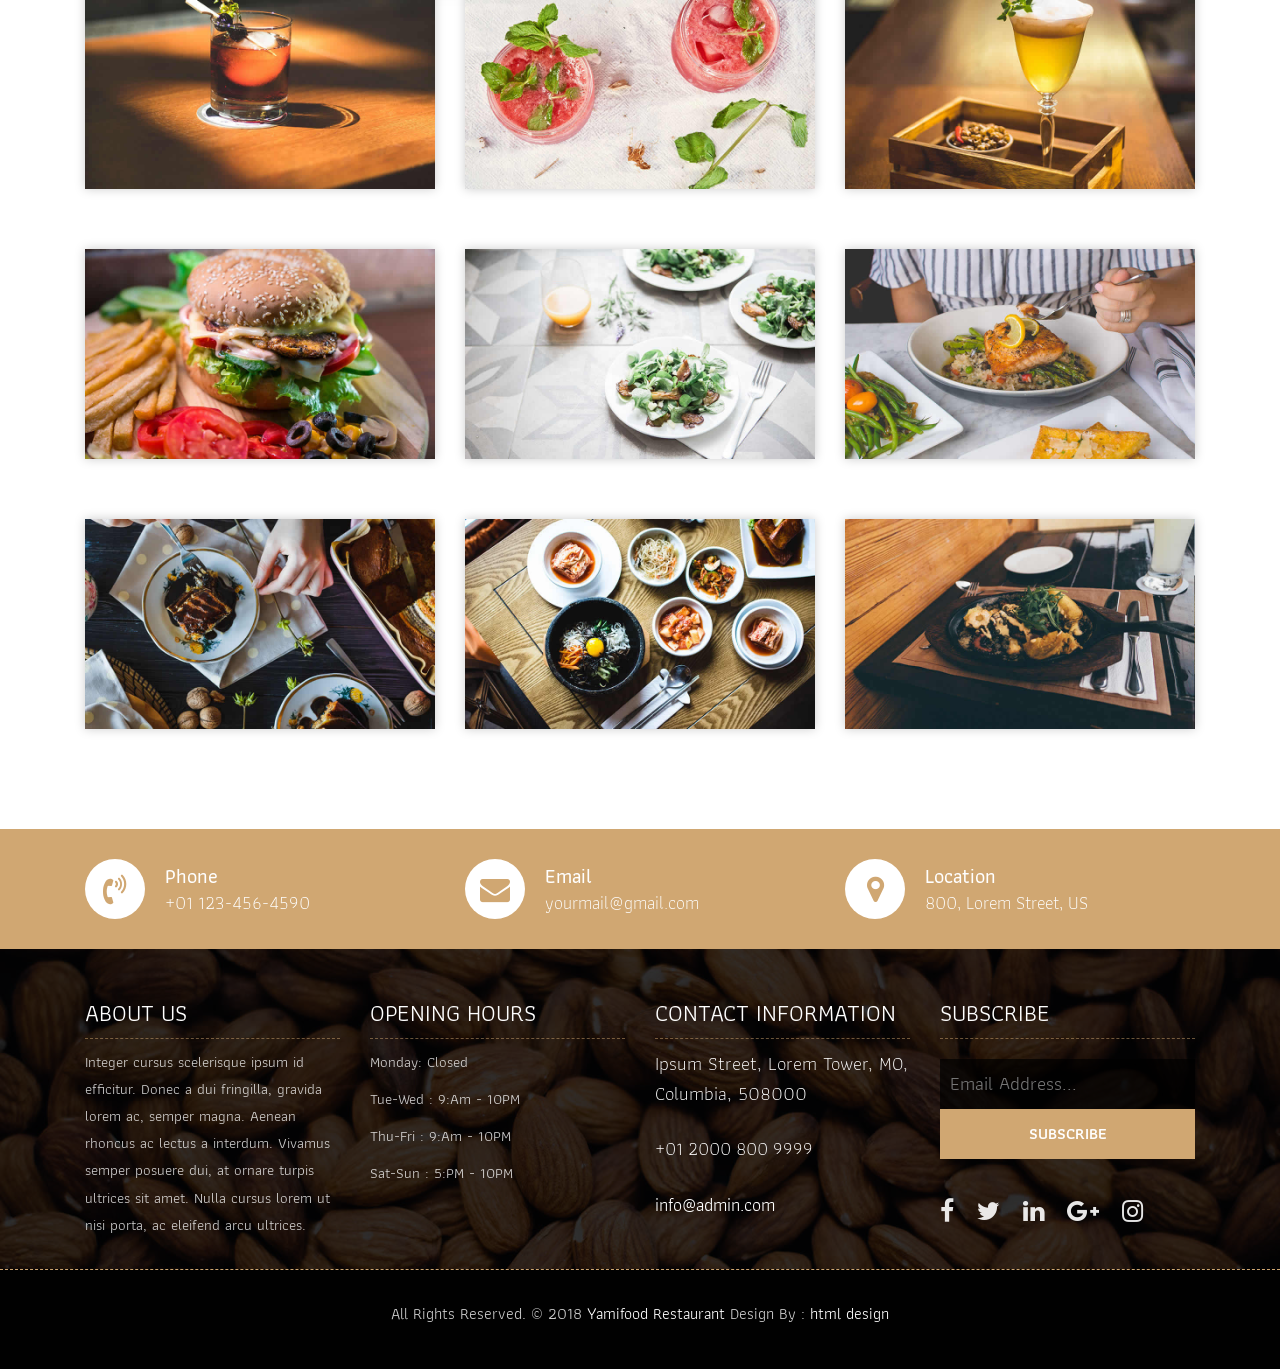
==== commit 9abc121f: "hide logo" ====
--- a/about.html
+++ b/about.html
@@ -39,7 +39,7 @@
 		<nav class="navbar navbar-expand-lg navbar-light bg-light">
 			<div class="container">
 				<a class="navbar-brand" href="index.html">
-					<img src="images/logo.png" alt="" />
+					<!-- <img src="images/logo.png" alt="" /> -->
 				</a>
 				<button class="navbar-toggler" type="button" data-toggle="collapse" data-target="#navbars-rs-food" aria-controls="navbars-rs-food" aria-expanded="false" aria-label="Toggle navigation">
 				  <span class="navbar-toggler-icon"></span>
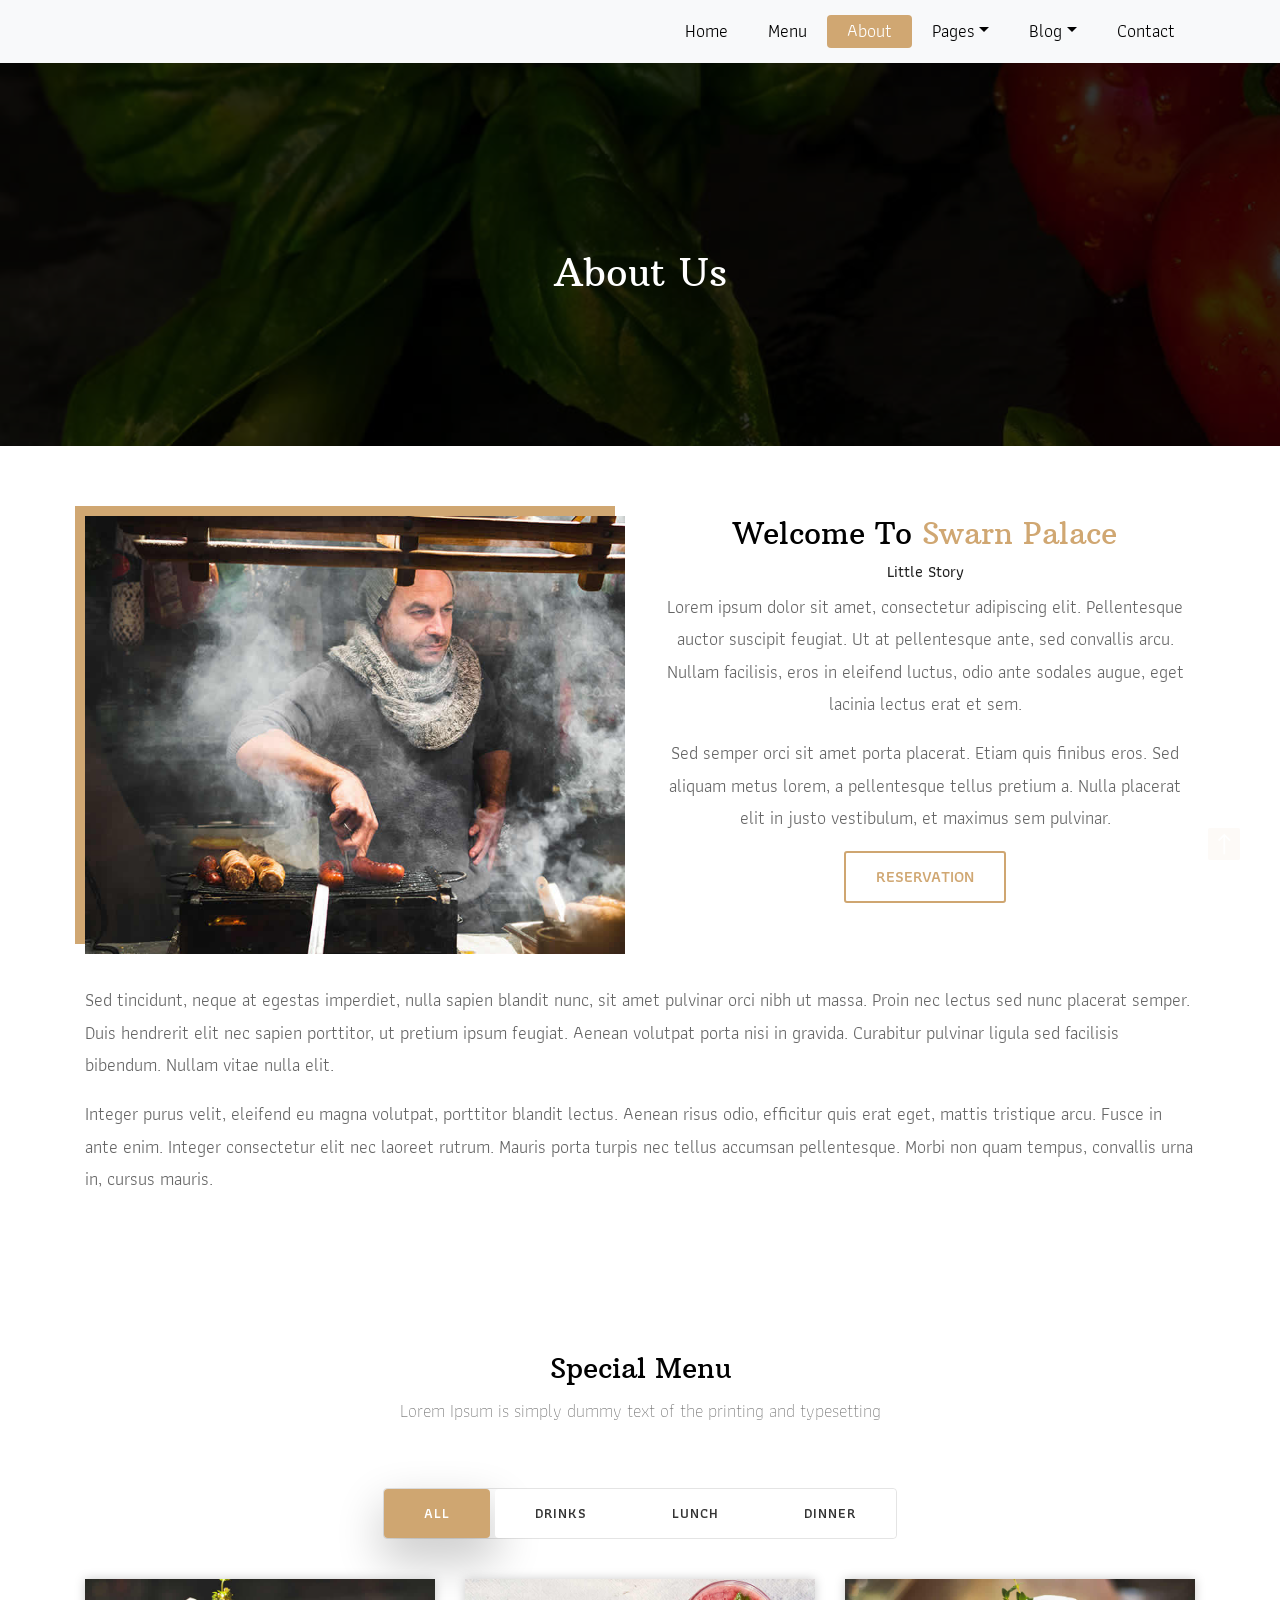
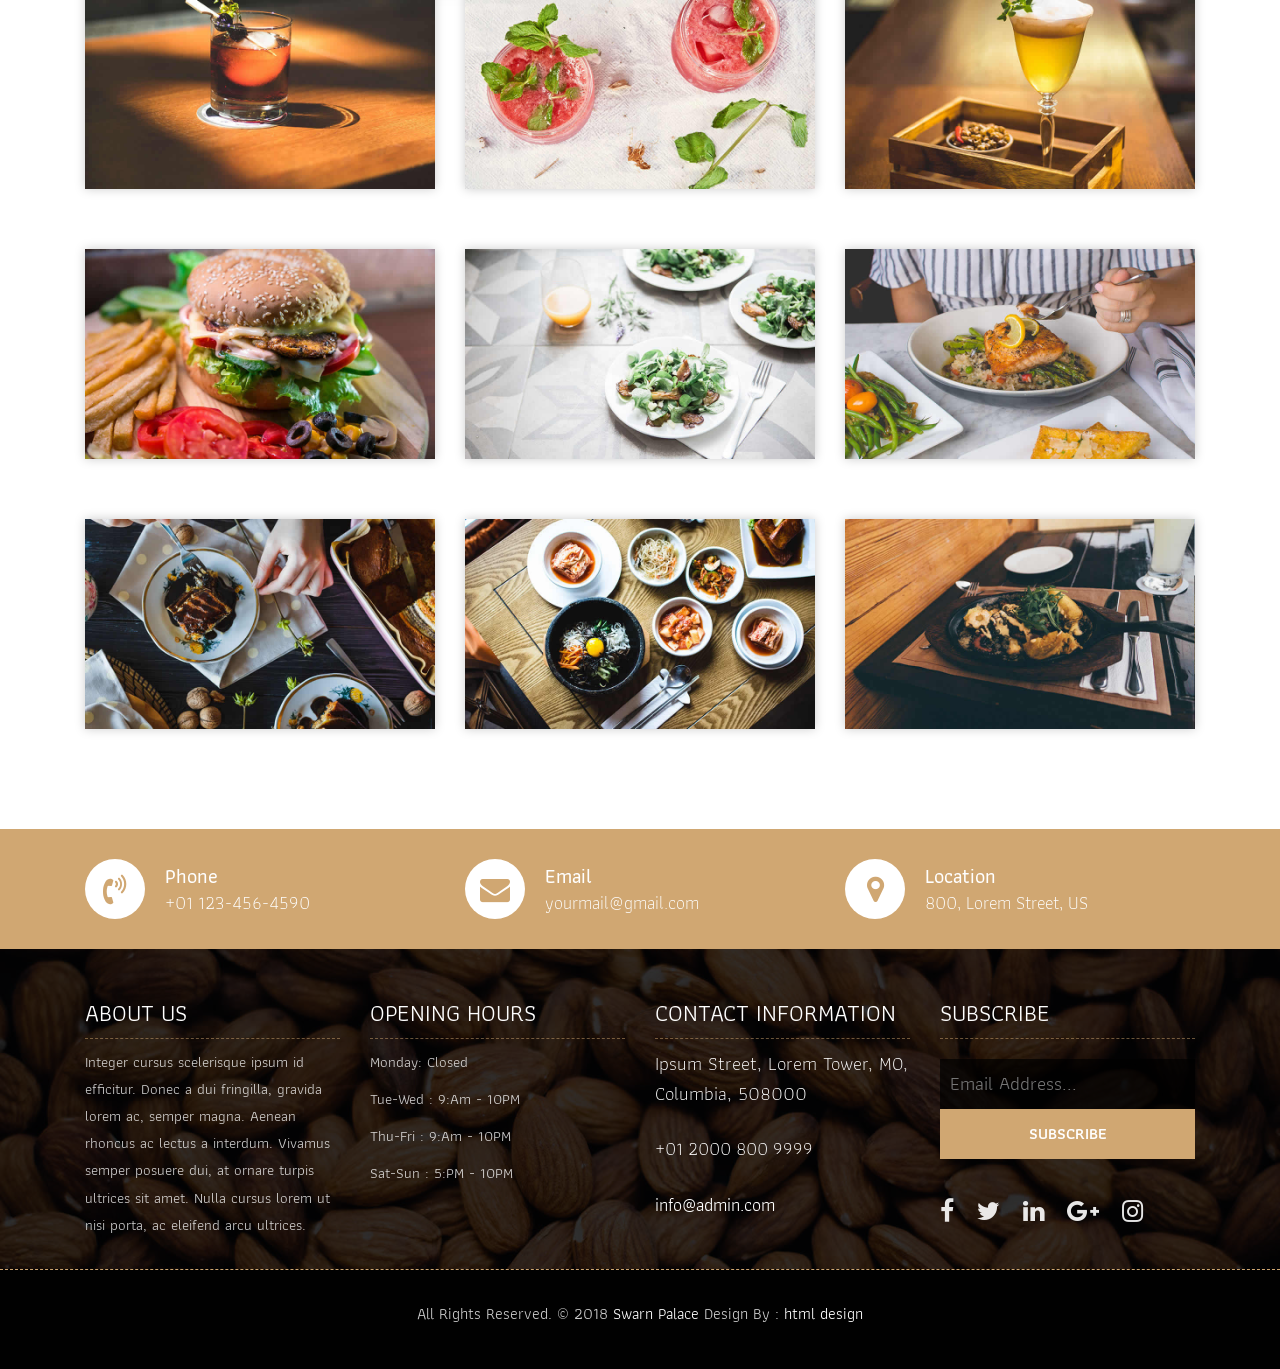
==== commit f888030d: "name" ====
--- a/about.html
+++ b/about.html
@@ -8,7 +8,7 @@
     <meta name="viewport" content="width=device-width, initial-scale=1">
  
      <!-- Site Metas -->
-    <title>Yamifood Restaurant - Responsive HTML5 Template</title>  
+    <title>Swarn Palace</title>  
     <meta name="keywords" content="">
     <meta name="description" content="">
     <meta name="author" content="">
@@ -93,7 +93,7 @@
 				</div>
 				<div class="col-lg-6 col-md-6 text-center">
 					<div class="inner-column">
-						<h1>Welcome To <span>Yamifood Restaurant</span></h1>
+						<h1>Welcome To <span>Swarn Palace</span></h1>
 						<h4>Little Story</h4>
 						<p>Lorem ipsum dolor sit amet, consectetur adipiscing elit. Pellentesque auctor suscipit feugiat. Ut at pellentesque ante, sed convallis arcu. Nullam facilisis, eros in eleifend luctus, odio ante sodales augue, eget lacinia lectus erat et sem. </p>
 						<p>Sed semper orci sit amet porta placerat. Etiam quis finibus eros. Sed aliquam metus lorem, a pellentesque tellus pretium a. Nulla placerat elit in justo vestibulum, et maximus sem pulvinar.</p>
@@ -321,7 +321,7 @@
 			<div class="container">
 				<div class="row">
 					<div class="col-lg-12">
-						<p class="company-name">All Rights Reserved. &copy; 2018 <a href="#">Yamifood Restaurant</a> Design By : 
+						<p class="company-name">All Rights Reserved. &copy; 2018 <a href="#">Swarn Palace</a> Design By : 
 					<a href="https://html.design/">html design</a></p>
 					</div>
 				</div>
